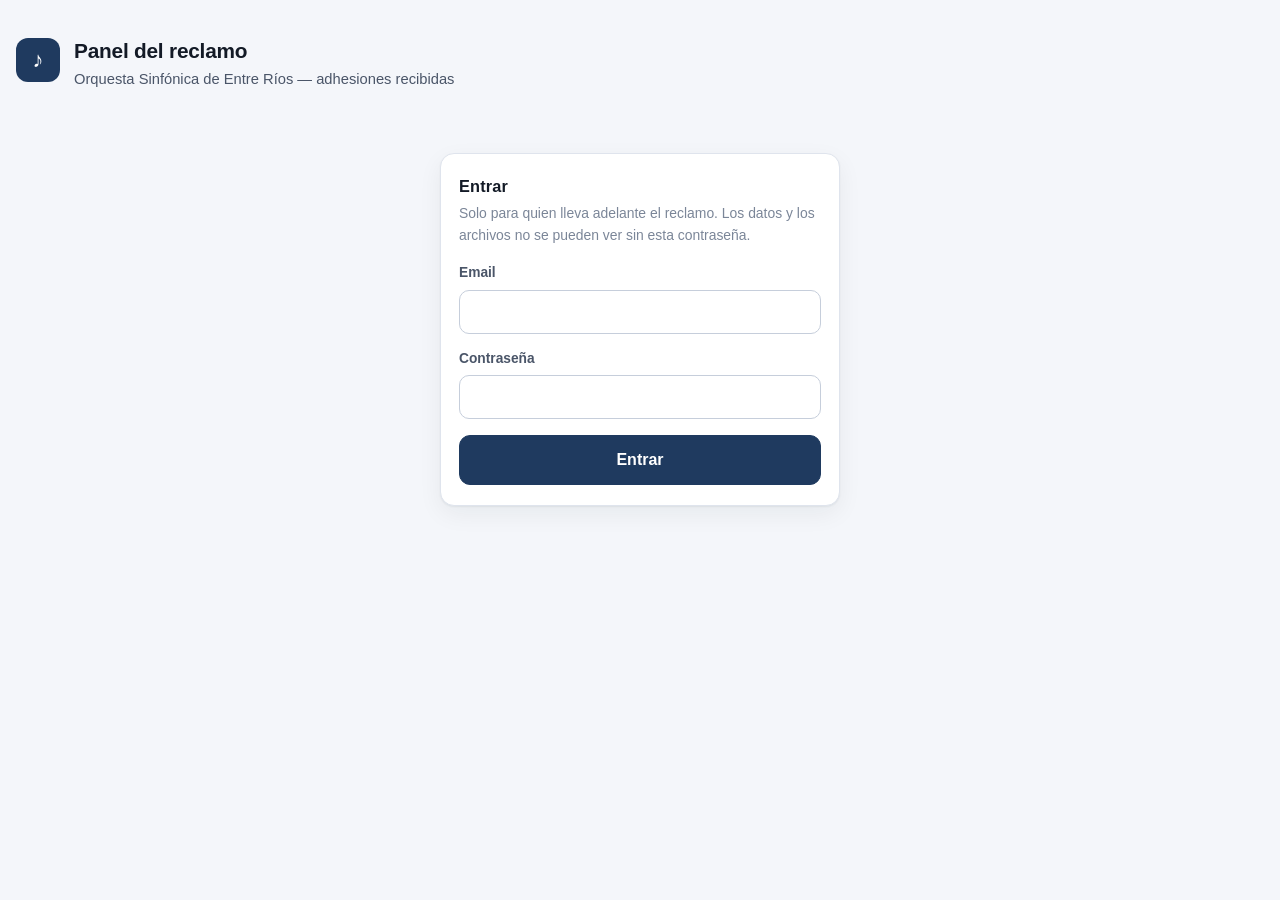
==== panel.html @ 2e507636 "Formulario de adhesion al reclamo judicial conjunto de la Orquesta Pagina para que los empleados de " ====
<!doctype html>
<html lang="es-AR">
  <head>
    <meta charset="utf-8" />
    <meta name="viewport" content="width=device-width, initial-scale=1" />
    <title>Panel del reclamo — Orquesta Sinfónica de Entre Ríos</title>
    <meta name="robots" content="noindex, nofollow" />
    <meta name="theme-color" content="#1f3a5f" />
    <link rel="stylesheet" href="styles.css" />
    <style>
      /* --- barra superior --- */
      .barra {
        display: flex;
        flex-wrap: wrap;
        gap: 10px;
        align-items: center;
        justify-content: space-between;
        margin-bottom: 18px;
      }
      .quien {
        font-size: 0.85rem;
        color: var(--tinta-tenue);
      }

      /* --- numeritos --- */
      .numeros {
        display: grid;
        grid-template-columns: repeat(auto-fit, minmax(128px, 1fr));
        gap: 10px;
        margin-bottom: 18px;
      }
      .numero {
        background: var(--papel);
        border: 1px solid var(--linea);
        border-radius: 12px;
        padding: 13px 14px;
      }
      .numero b {
        display: block;
        font-size: 1.65rem;
        line-height: 1.1;
        letter-spacing: -0.02em;
      }
      .numero span {
        font-size: 0.78rem;
        color: var(--tinta-tenue);
      }

      /* --- herramientas --- */
      .herramientas {
        display: flex;
        flex-wrap: wrap;
        gap: 10px;
        align-items: center;
        margin-bottom: 14px;
      }
      .herramientas input[type='search'] {
        flex: 1 1 220px;
        min-width: 0;
      }

      /* --- tabla --- */
      .tabla-scroll {
        overflow-x: auto;
        background: var(--papel);
        border: 1px solid var(--linea);
        border-radius: var(--radio);
        box-shadow: var(--sombra);
        -webkit-overflow-scrolling: touch;
      }
      table {
        width: 100%;
        border-collapse: collapse;
        font-size: 0.88rem;
        white-space: nowrap;
      }
      th,
      td {
        padding: 11px 13px;
        text-align: left;
        border-bottom: 1px solid var(--linea);
        vertical-align: middle;
      }
      th {
        background: var(--fondo);
        font-size: 0.76rem;
        text-transform: uppercase;
        letter-spacing: 0.04em;
        color: var(--tinta-tenue);
        position: sticky;
        top: 0;
        z-index: 1;
      }
      tbody tr:last-child td {
        border-bottom: none;
      }
      /* La columna de acciones queda pegada a la derecha, asi los botones
         siguen a la vista aunque la tabla haya que scrollearla. */
      thead th:last-child,
      tbody tr:not(.detalle-fila) td:last-child {
        position: sticky;
        right: 0;
        border-left: 1px solid var(--linea);
      }
      tbody tr:not(.detalle-fila) td:last-child {
        background: var(--papel);
      }
      thead th:last-child {
        background: var(--fondo);
        z-index: 2;
      }
      tbody tr.detalle-fila td {
        white-space: normal;
        background: var(--fondo);
      }
      .marca-si,
      .marca-no {
        display: inline-block;
        padding: 2px 9px;
        border-radius: 99px;
        font-size: 0.76rem;
        font-weight: 700;
      }
      .marca-si {
        background: var(--bien-tenue);
        color: var(--bien);
      }
      .marca-no {
        background: var(--linea);
        color: var(--tinta-tenue);
      }
      .celda-nombre {
        font-weight: 650;
      }
      .acciones {
        display: flex;
        gap: 6px;
      }

      /* --- detalle de archivos --- */
      .archivos-detalle {
        display: grid;
        gap: 14px;
      }
      .grupo-archivos h4 {
        margin: 0 0 7px;
        font-size: 0.8rem;
        text-transform: uppercase;
        letter-spacing: 0.04em;
        color: var(--tinta-tenue);
      }
      .grupo-archivos ul {
        list-style: none;
        margin: 0;
        padding: 0;
        display: grid;
        gap: 6px;
      }
      .grupo-archivos li {
        display: flex;
        flex-wrap: wrap;
        align-items: center;
        gap: 10px;
        background: var(--papel);
        border: 1px solid var(--linea);
        border-radius: 9px;
        padding: 8px 11px;
      }
      .grupo-archivos .nombre-arch {
        flex: 1 1 200px;
        min-width: 0;
        overflow: hidden;
        text-overflow: ellipsis;
        font-size: 0.86rem;
      }
      .vacio {
        padding: 44px 20px;
        text-align: center;
        color: var(--tinta-tenue);
      }
      .cargando {
        padding: 44px 20px;
        text-align: center;
        color: var(--tinta-tenue);
      }
      .login-caja {
        max-width: 400px;
        margin: 40px auto 0;
      }
    </style>
  </head>
  <body>
    <div class="envoltorio ancho" id="raiz">
      <header class="tapa">
        <div class="sello" aria-hidden="true">♪</div>
        <div>
          <h1>Panel del reclamo</h1>
          <p>Orquesta Sinfónica de Entre Ríos — adhesiones recibidas</p>
        </div>
      </header>

      <div id="cajaError" class="aviso malo oculto" role="alert"></div>
      <div id="cajaOk" class="aviso bueno oculto" role="status"></div>

      <!-- ENTRAR -->
      <section class="tarjeta login-caja" id="pantallaLogin">
        <h2>Entrar</h2>
        <p class="ayuda">
          Solo para quien lleva adelante el reclamo. Los datos y los archivos no se pueden ver sin
          esta contraseña.
        </p>
        <form id="formLogin">
          <div class="campos">
            <div class="campo">
              <label for="email">Email</label>
              <input id="email" type="email" autocomplete="username" required />
            </div>
            <div class="campo">
              <label for="password">Contraseña</label>
              <input id="password" type="password" autocomplete="current-password" required />
            </div>
          </div>
          <button type="submit" class="boton ancho" id="botonEntrar" style="margin-top: 16px">
            Entrar
          </button>
        </form>
      </section>

      <!-- PANEL -->
      <div id="pantallaPanel" class="oculto">
        <div class="barra">
          <span class="quien" id="quien"></span>
          <button type="button" class="boton suave chico" id="botonSalir">Cerrar sesión</button>
        </div>

        <div class="numeros" id="numeros"></div>

        <div class="herramientas">
          <input type="search" id="buscador" placeholder="Buscar por nombre, DNI, CUIL, email…" />
          <button type="button" class="boton chico" id="botonExcel">Exportar a Excel</button>
          <button type="button" class="boton suave chico" id="botonZipTodo">
            Descargar todos los archivos
          </button>
          <button type="button" class="boton suave chico" id="botonRefrescar">Actualizar</button>
        </div>

        <div class="tabla-scroll">
          <div class="cargando" id="cargando">Cargando…</div>
          <table id="tabla" class="oculto">
            <thead>
              <tr>
                <th>Fecha</th>
                <th>Nombre y apellido</th>
                <th>DNI</th>
                <th>CUIT / CUIL</th>
                <th>Domicilio real</th>
                <th>Teléfono</th>
                <th>Email</th>
                <th>ATE</th>
                <th>UPCN</th>
                <th>Archivos</th>
                <th></th>
              </tr>
            </thead>
            <tbody id="cuerpo"></tbody>
          </table>
          <div class="vacio oculto" id="vacio">Todavía no hay adhesiones cargadas.</div>
        </div>

        <p class="pie" style="margin-top: 18px">
          El Excel y el ZIP salen con lo que estés viendo en la tabla (respeta el buscador).
        </p>
      </div>
    </div>

    <script src="config.js"></script>
    <script src="sb.js"></script>
    <script src="export.js"></script>
    <script>
      (function () {
        const SB = window.SB;
        const EX = window.EXPORTAR;

        const pantallaLogin = document.getElementById('pantallaLogin');
        const pantallaPanel = document.getElementById('pantallaPanel');
        const cajaError = document.getElementById('cajaError');
        const cajaOk = document.getElementById('cajaOk');
        const cuerpo = document.getElementById('cuerpo');
        const tabla = document.getElementById('tabla');
        const cargando = document.getElementById('cargando');
        const vacio = document.getElementById('vacio');
        const buscador = document.getElementById('buscador');

        let reclamos = [];
        let abiertos = new Set();

        // --- avisos ------------------------------------------------------------
        function error(msg) {
          cajaError.textContent = msg;
          cajaError.classList.remove('oculto');
          cajaOk.classList.add('oculto');
        }
        function ok(msg) {
          cajaOk.textContent = msg;
          cajaOk.classList.remove('oculto');
          cajaError.classList.add('oculto');
          setTimeout(() => cajaOk.classList.add('oculto'), 5000);
        }
        function limpiarAvisos() {
          cajaError.classList.add('oculto');
          cajaOk.classList.add('oculto');
        }

        // --- formato -----------------------------------------------------------
        function fechaLegible(iso) {
          const d = new Date(iso);
          const p = (n) => String(n).padStart(2, '0');
          return `${p(d.getDate())}/${p(d.getMonth() + 1)}/${d.getFullYear()} ${p(d.getHours())}:${p(
            d.getMinutes()
          )}`;
        }

        function pesoLegible(bytes) {
          if (!bytes) return '';
          if (bytes < 1024) return bytes + ' B';
          if (bytes < 1024 * 1024) return (bytes / 1024).toFixed(0) + ' KB';
          return (bytes / 1024 / 1024).toFixed(1) + ' MB';
        }

        // Nombre de carpeta/archivo apto para cualquier sistema operativo.
        function nombreSeguro(texto) {
          return String(texto || '')
            .replace(/[\\/:*?"<>|]/g, '-')
            .replace(/\s+/g, ' ')
            .trim()
            .slice(0, 70) || 'sin-nombre';
        }

        function archivosDe(r, tipo) {
          return (r.oser_reclamo_archivos || []).filter((a) => a.tipo === tipo);
        }

        // --- entrar / salir ----------------------------------------------------
        document.getElementById('formLogin').addEventListener('submit', async (e) => {
          e.preventDefault();
          limpiarAvisos();
          const boton = document.getElementById('botonEntrar');
          boton.disabled = true;
          boton.textContent = 'Entrando…';
          try {
            await SB.iniciarSesion(
              document.getElementById('email').value,
              document.getElementById('password').value
            );
            document.getElementById('password').value = '';
            await arrancar();
          } catch (err) {
            error(
              err.status === 400
                ? 'Email o contraseña incorrectos.'
                : 'No se pudo entrar: ' + (err.message || 'error de conexión')
            );
          } finally {
            boton.disabled = false;
            boton.textContent = 'Entrar';
          }
        });

        document.getElementById('botonSalir').addEventListener('click', () => {
          SB.cerrarSesion();
          reclamos = [];
          pantallaPanel.classList.add('oculto');
          pantallaLogin.classList.remove('oculto');
          limpiarAvisos();
        });

        // --- traer los datos ---------------------------------------------------
        async function arrancar() {
          limpiarAvisos();
          if (!SB.sesion.access) {
            pantallaLogin.classList.remove('oculto');
            pantallaPanel.classList.add('oculto');
            return;
          }

          let habilitado;
          try {
            habilitado = await SB.soyAdmin();
          } catch (err) {
            SB.cerrarSesion();
            pantallaLogin.classList.remove('oculto');
            pantallaPanel.classList.add('oculto');
            if (err.status !== 401) error('No se pudo verificar tu usuario: ' + err.message);
            return;
          }

          if (!habilitado) {
            const mail = SB.sesion.email;
            SB.cerrarSesion();
            pantallaLogin.classList.remove('oculto');
            pantallaPanel.classList.add('oculto');
            error(
              'El usuario ' +
                mail +
                ' no está habilitado para ver este panel. Pedí que te agreguen a la lista de acceso.'
            );
            return;
          }

          pantallaLogin.classList.add('oculto');
          pantallaPanel.classList.remove('oculto');
          document.getElementById('quien').textContent = 'Conectado como ' + SB.sesion.email;
          await cargar();
        }

        async function cargar() {
          cargando.classList.remove('oculto');
          tabla.classList.add('oculto');
          vacio.classList.add('oculto');
          try {
            reclamos = await SB.traerReclamos();
            dibujar();
          } catch (err) {
            cargando.textContent = 'No se pudieron cargar los datos.';
            error('Error al leer los datos: ' + (err.message || 'error de conexión'));
          }
        }

        document.getElementById('botonRefrescar').addEventListener('click', cargar);

        // --- filtro ------------------------------------------------------------
        function filtrados() {
          const q = buscador.value.trim().toLowerCase();
          if (!q) return reclamos;
          return reclamos.filter((r) =>
            [r.nombre, r.dni, r.cuit, r.email, r.domicilio, r.telefono]
              .join(' ')
              .toLowerCase()
              .includes(q)
          );
        }

        buscador.addEventListener('input', dibujar);

        // --- dibujar -----------------------------------------------------------
        function dibujar() {
          cargando.classList.add('oculto');
          const lista = filtrados();

          // numeritos (siempre sobre el total, no sobre el filtro)
          const numeros = [
            ['Adhesiones', reclamos.length],
            ['Firmaron ATE', reclamos.filter((r) => r.firmo_ate).length],
            ['Firmaron UPCN', reclamos.filter((r) => r.firmo_upcn).length],
            ['Sin ningún gremio', reclamos.filter((r) => !r.firmo_ate && !r.firmo_upcn).length],
            ['Con recibo', reclamos.filter((r) => archivosDe(r, 'recibo').length > 0).length],
            [
              'Archivos',
              reclamos.reduce((n, r) => n + (r.oser_reclamo_archivos || []).length, 0),
            ],
          ];
          document.getElementById('numeros').innerHTML = numeros
            .map(([t, n]) => `<div class="numero"><b>${n}</b><span>${t}</span></div>`)
            .join('');

          if (!lista.length) {
            tabla.classList.add('oculto');
            vacio.classList.remove('oculto');
            vacio.textContent = reclamos.length
              ? 'Ninguna adhesión coincide con la búsqueda.'
              : 'Todavía no hay adhesiones cargadas.';
            return;
          }

          vacio.classList.add('oculto');
          tabla.classList.remove('oculto');
          cuerpo.innerHTML = '';

          lista.forEach((r) => {
            const recibos = archivosDe(r, 'recibo');
            const antecedentes = archivosDe(r, 'antecedente');
            const totalArch = recibos.length + antecedentes.length;

            const tr = document.createElement('tr');
            tr.innerHTML =
              `<td>${fechaLegible(r.creado_en)}</td>` +
              `<td class="celda-nombre"></td>` +
              `<td></td><td></td><td></td><td></td><td></td>` +
              `<td>${r.firmo_ate ? '<span class="marca-si">SÍ</span>' : '<span class="marca-no">NO</span>'}</td>` +
              `<td>${r.firmo_upcn ? '<span class="marca-si">SÍ</span>' : '<span class="marca-no">NO</span>'}</td>` +
              `<td></td><td></td>`;

            const celdas = tr.children;
            celdas[1].textContent = r.nombre;
            celdas[2].textContent = r.dni;
            celdas[3].textContent = r.cuit;
            celdas[4].textContent = r.domicilio;
            celdas[5].textContent = r.telefono;
            celdas[6].textContent = r.email;

            // columna de archivos
            if (totalArch) {
              const btn = document.createElement('button');
              btn.type = 'button';
              btn.className = 'boton suave chico';
              btn.textContent = (abiertos.has(r.id) ? 'Ocultar ' : 'Ver ') + totalArch;
              btn.addEventListener('click', () => {
                if (abiertos.has(r.id)) abiertos.delete(r.id);
                else abiertos.add(r.id);
                dibujar();
              });
              celdas[9].appendChild(btn);
            } else {
              celdas[9].innerHTML = '<span class="marca-no">sin archivos</span>';
            }

            // acciones
            const acciones = document.createElement('div');
            acciones.className = 'acciones';
            if (totalArch) {
              const zip = document.createElement('button');
              zip.type = 'button';
              zip.className = 'boton suave chico';
              zip.textContent = 'ZIP';
              zip.title = 'Descargar los archivos de esta persona';
              zip.addEventListener('click', () => zipDeUno(r, zip));
              acciones.appendChild(zip);
            }
            const borrar = document.createElement('button');
            borrar.type = 'button';
            borrar.className = 'boton peligro chico';
            borrar.textContent = 'Borrar';
            borrar.addEventListener('click', () => borrarUno(r, borrar));
            acciones.appendChild(borrar);
            celdas[10].appendChild(acciones);

            cuerpo.appendChild(tr);

            // fila de detalle con los archivos
            if (abiertos.has(r.id)) {
              const trd = document.createElement('tr');
              trd.className = 'detalle-fila';
              const td = document.createElement('td');
              td.colSpan = 11;
              const cont = document.createElement('div');
              cont.className = 'archivos-detalle';
              [
                ['Recibos de sueldo', recibos],
                ['Antecedentes / capturas', antecedentes],
              ].forEach(([titulo, archivos]) => {
                if (!archivos.length) return;
                const grupo = document.createElement('div');
                grupo.className = 'grupo-archivos';
                const h = document.createElement('h4');
                h.textContent = titulo + ' (' + archivos.length + ')';
                grupo.appendChild(h);
                const ul = document.createElement('ul');
                archivos.forEach((a) => {
                  const li = document.createElement('li');
                  const nom = document.createElement('span');
                  nom.className = 'nombre-arch';
                  nom.textContent = a.nombre_original;
                  const peso = document.createElement('span');
                  peso.className = 'peso';
                  peso.style.color = 'var(--tinta-tenue)';
                  peso.style.fontSize = '0.78rem';
                  peso.textContent = pesoLegible(a.tamano);
                  const bajar = document.createElement('button');
                  bajar.type = 'button';
                  bajar.className = 'boton suave chico';
                  bajar.textContent = 'Descargar';
                  bajar.addEventListener('click', async () => {
                    bajar.disabled = true;
                    try {
                      const url = await SB.linkDescarga(a.path, a.nombre_original);
                      window.open(url, '_blank');
                    } catch (err) {
                      error('No se pudo descargar: ' + err.message);
                    } finally {
                      bajar.disabled = false;
                    }
                  });
                  li.appendChild(nom);
                  li.appendChild(peso);
                  li.appendChild(bajar);
                  ul.appendChild(li);
                });
                grupo.appendChild(ul);
                cont.appendChild(grupo);
              });
              td.appendChild(cont);
              trd.appendChild(td);
              cuerpo.appendChild(trd);
            }
          });
        }

        // --- borrar ------------------------------------------------------------
        async function borrarUno(r, boton) {
          const seguro = confirm(
            'Borrar la adhesión de ' +
              r.nombre +
              ' (DNI ' +
              r.dni +
              ')?\n\nSe borran también sus archivos adjuntos. Esto no se puede deshacer.'
          );
          if (!seguro) return;
          boton.disabled = true;
          try {
            await SB.borrarReclamo(
              r.id,
              (r.oser_reclamo_archivos || []).map((a) => a.path)
            );
            reclamos = reclamos.filter((x) => x.id !== r.id);
            abiertos.delete(r.id);
            dibujar();
            ok('Adhesión borrada.');
          } catch (err) {
            boton.disabled = false;
            error('No se pudo borrar: ' + err.message);
          }
        }

        // --- Excel -------------------------------------------------------------
        document.getElementById('botonExcel').addEventListener('click', async () => {
          const lista = filtrados();
          if (!lista.length) return error('No hay nada para exportar.');
          const boton = document.getElementById('botonExcel');
          boton.disabled = true;
          try {
            const columnas = [
              { titulo: 'Fecha y hora', ancho: 17 },
              { titulo: 'Nombre y apellido', ancho: 30 },
              { titulo: 'DNI', ancho: 13 },
              { titulo: 'CUIT / CUIL', ancho: 16 },
              { titulo: 'Domicilio real', ancho: 40 },
              { titulo: 'Teléfono', ancho: 16 },
              { titulo: 'Email', ancho: 28 },
              { titulo: 'Firmó ATE', ancho: 11 },
              { titulo: 'Firmó UPCN', ancho: 12 },
              { titulo: 'Recibos', ancho: 9 },
              { titulo: 'Antecedentes', ancho: 13 },
              { titulo: 'Archivos adjuntos', ancho: 50 },
            ];
            const filas = lista.map((r) => {
              const recibos = archivosDe(r, 'recibo');
              const antecedentes = archivosDe(r, 'antecedente');
              return [
                fechaLegible(r.creado_en),
                r.nombre,
                r.dni,
                r.cuit,
                r.domicilio,
                r.telefono,
                r.email,
                r.firmo_ate ? 'SÍ' : 'NO',
                r.firmo_upcn ? 'SÍ' : 'NO',
                recibos.length,
                antecedentes.length,
                (r.oser_reclamo_archivos || []).map((a) => a.nombre_original).join(' | '),
              ];
            });
            const blob = await EX.armarXlsx(columnas, filas, 'Reclamo OSER');
            EX.bajar(blob, 'reclamo-oser-' + new Date().toISOString().slice(0, 10) + '.xlsx');
          } catch (err) {
            error('No se pudo armar el Excel: ' + err.message);
          } finally {
            boton.disabled = false;
          }
        });

        // --- ZIP ---------------------------------------------------------------
        async function juntarArchivos(lista, avisar) {
          const entradas = [];
          const fallados = [];
          let hechos = 0;
          const total = lista.reduce((n, r) => n + (r.oser_reclamo_archivos || []).length, 0);

          for (const r of lista) {
            const carpeta = nombreSeguro(r.nombre) + ' - ' + nombreSeguro(r.dni);
            for (const a of r.oser_reclamo_archivos || []) {
              if (avisar) avisar(++hechos, total);
              try {
                const blob = await SB.bajarArchivo(a.path);
                const sub = a.tipo === 'recibo' ? 'recibo' : 'antecedente';
                entradas.push({
                  nombre: carpeta + '/' + sub + '-' + nombreSeguro(a.nombre_original),
                  datos: blob,
                });
              } catch (err) {
                fallados.push(a.nombre_original);
              }
            }
          }
          return { entradas, fallados };
        }

        async function zipDeUno(r, boton) {
          const textoOriginal = boton.textContent;
          boton.disabled = true;
          boton.textContent = '…';
          try {
            const { entradas, fallados } = await juntarArchivos([r]);
            if (!entradas.length) throw new Error('no se pudo bajar ningún archivo');
            const blob = await EX.armarZip(entradas);
            EX.bajar(blob, nombreSeguro(r.nombre) + ' - ' + nombreSeguro(r.dni) + '.zip');
            if (fallados.length) error('Quedaron afuera del ZIP: ' + fallados.join(', '));
          } catch (err) {
            error('No se pudo armar el ZIP: ' + err.message);
          } finally {
            boton.disabled = false;
            boton.textContent = textoOriginal;
          }
        }

        document.getElementById('botonZipTodo').addEventListener('click', async () => {
          const lista = filtrados().filter((r) => (r.oser_reclamo_archivos || []).length);
          const boton = document.getElementById('botonZipTodo');
          if (!lista.length) return error('No hay archivos para descargar.');

          const total = lista.reduce((n, r) => n + r.oser_reclamo_archivos.length, 0);
          if (
            !confirm(
              'Se van a bajar ' +
                total +
                ' archivo(s) de ' +
                lista.length +
                ' persona(s) y armar un ZIP.\n\nPuede tardar un rato. ¿Seguimos?'
            )
          )
            return;

          boton.disabled = true;
          try {
            const { entradas, fallados } = await juntarArchivos(lista, (hechos, tot) => {
              boton.textContent = 'Bajando ' + hechos + ' de ' + tot + '…';
            });
            if (!entradas.length) throw new Error('no se pudo bajar ningún archivo');
            boton.textContent = 'Armando el ZIP…';
            const blob = await EX.armarZip(entradas);
            EX.bajar(blob, 'reclamo-oser-archivos-' + new Date().toISOString().slice(0, 10) + '.zip');
            if (fallados.length) error('Quedaron afuera del ZIP: ' + fallados.join(', '));
            else ok('ZIP listo con ' + entradas.length + ' archivo(s).');
          } catch (err) {
            error('No se pudo armar el ZIP: ' + err.message);
          } finally {
            boton.disabled = false;
            boton.textContent = 'Descargar todos los archivos';
          }
        });

        // Arranque: si hay sesion guardada, entra directo.
        arrancar();
      })();
    </script>
  </body>
</html>
---- styles.css ----
/* Estilos compartidos por el formulario y el panel. Mobile primero. */

:root {
  --tinta: #131a26;
  --tinta-suave: #4a5568;
  --tinta-tenue: #7b8698;
  --fondo: #f4f6fa;
  --papel: #ffffff;
  --linea: #dfe4ed;
  --linea-fuerte: #c6cedb;
  --marca: #1f3a5f;
  --marca-clara: #2c5486;
  --marca-tenue: #eaf0f8;
  --bronce: #b4863a;
  --bien: #1c7551;
  --bien-tenue: #e6f4ee;
  --mal: #b3261e;
  --mal-tenue: #fdeceb;
  --sombra: 0 1px 2px rgba(19, 26, 38, 0.06), 0 8px 24px rgba(19, 26, 38, 0.06);
  --radio: 14px;
}

@media (prefers-color-scheme: dark) {
  :root {
    --tinta: #eef1f6;
    --tinta-suave: #b3bccd;
    --tinta-tenue: #8b96a9;
    --fondo: #10141c;
    --papel: #181e29;
    --linea: #2a3242;
    --linea-fuerte: #3b4557;
    --marca: #7aa7dd;
    --marca-clara: #9dc0e9;
    --marca-tenue: #1c2534;
    --bronce: #d9ac62;
    --bien: #5cc79a;
    --bien-tenue: #16281f;
    --mal: #f28b84;
    --mal-tenue: #2c1a19;
    --sombra: 0 1px 2px rgba(0, 0, 0, 0.4), 0 8px 24px rgba(0, 0, 0, 0.3);
  }
}

* {
  box-sizing: border-box;
}

html {
  -webkit-text-size-adjust: 100%;
}

body {
  margin: 0;
  background: var(--fondo);
  color: var(--tinta);
  font-family: -apple-system, BlinkMacSystemFont, 'Segoe UI', Roboto, 'Helvetica Neue', Arial, sans-serif;
  font-size: 16px;
  line-height: 1.55;
  -webkit-font-smoothing: antialiased;
}

.envoltorio {
  max-width: 780px;
  margin: 0 auto;
  padding: 20px 16px 64px;
}

.envoltorio.ancho {
  max-width: 1400px;
}

/* --- encabezado --- */
.tapa {
  display: flex;
  gap: 14px;
  align-items: flex-start;
  padding: 18px 0 22px;
}

.tapa .sello {
  flex: 0 0 auto;
  width: 44px;
  height: 44px;
  border-radius: 12px;
  background: var(--marca);
  color: #fff;
  display: grid;
  place-items: center;
  font-size: 22px;
  line-height: 1;
}

@media (prefers-color-scheme: dark) {
  .tapa .sello {
    color: #10141c;
  }
}

.tapa h1 {
  margin: 0;
  font-size: 1.3rem;
  line-height: 1.25;
  letter-spacing: -0.01em;
}

.tapa p {
  margin: 4px 0 0;
  color: var(--tinta-suave);
  font-size: 0.92rem;
}

/* --- tarjetas --- */
.tarjeta {
  background: var(--papel);
  border: 1px solid var(--linea);
  border-radius: var(--radio);
  box-shadow: var(--sombra);
  padding: 20px 18px;
  margin-bottom: 18px;
}

.tarjeta > h2 {
  margin: 0 0 4px;
  font-size: 1.02rem;
  letter-spacing: 0.01em;
}

.tarjeta > h2 + .ayuda {
  margin: 0 0 16px;
}

.ayuda {
  color: var(--tinta-tenue);
  font-size: 0.87rem;
  margin: 0 0 14px;
}

/* --- campos --- */
.campos {
  display: grid;
  gap: 14px;
}

@media (min-width: 620px) {
  .campos.dos {
    grid-template-columns: 1fr 1fr;
  }
  .campos .ancho-total {
    grid-column: 1 / -1;
  }
}

.campo label,
.pregunta > span {
  display: block;
  font-size: 0.86rem;
  font-weight: 600;
  color: var(--tinta-suave);
  margin-bottom: 6px;
}

.campo .req {
  color: var(--bronce);
  font-weight: 700;
}

input[type='text'],
input[type='tel'],
input[type='email'],
input[type='password'],
input[type='search'] {
  width: 100%;
  padding: 12px 13px;
  font-size: 16px; /* 16px evita el zoom automatico en iPhone */
  font-family: inherit;
  color: var(--tinta);
  background: var(--papel);
  border: 1px solid var(--linea-fuerte);
  border-radius: 10px;
  transition: border-color 0.15s, box-shadow 0.15s;
}

input:focus {
  outline: none;
  border-color: var(--marca);
  box-shadow: 0 0 0 3px var(--marca-tenue);
}

input[aria-invalid='true'] {
  border-color: var(--mal);
}

.error-campo {
  display: none;
  color: var(--mal);
  font-size: 0.82rem;
  margin-top: 5px;
}

.campo.con-error .error-campo {
  display: block;
}

/* --- si / no --- */
.pregunta {
  padding: 14px 0 0;
  border-top: 1px solid var(--linea);
}

.pregunta:first-of-type {
  border-top: none;
  padding-top: 0;
}

.opciones {
  display: flex;
  gap: 10px;
}

.opciones label {
  flex: 1 1 0;
  position: relative;
  display: block;
  margin: 0;
}

.opciones input {
  position: absolute;
  opacity: 0;
  width: 1px;
  height: 1px;
}

.opciones span {
  display: block;
  text-align: center;
  padding: 11px 8px;
  font-size: 0.95rem;
  font-weight: 600;
  color: var(--tinta-suave);
  background: var(--papel);
  border: 1px solid var(--linea-fuerte);
  border-radius: 10px;
  cursor: pointer;
  transition: all 0.15s;
}

.opciones input:focus-visible + span {
  box-shadow: 0 0 0 3px var(--marca-tenue);
}

.opciones input:checked + span {
  background: var(--marca);
  border-color: var(--marca);
  color: #fff;
}

@media (prefers-color-scheme: dark) {
  .opciones input:checked + span {
    color: #10141c;
  }
}

/* --- zona de archivos --- */
.zona {
  border: 2px dashed var(--linea-fuerte);
  border-radius: 12px;
  background: var(--papel);
  padding: 24px 16px;
  text-align: center;
  cursor: pointer;
  transition: border-color 0.15s, background 0.15s;
}

.zona:hover,
.zona:focus-visible {
  border-color: var(--marca);
  background: var(--marca-tenue);
  outline: none;
}

.zona.encima {
  border-color: var(--marca);
  background: var(--marca-tenue);
  border-style: solid;
}

.zona .icono {
  font-size: 26px;
  line-height: 1;
  display: block;
  margin-bottom: 8px;
}

.zona .titulo {
  display: block;
  font-weight: 650;
  font-size: 1rem;
  color: var(--tinta);
}

.zona .sub {
  display: block;
  font-size: 0.84rem;
  color: var(--tinta-tenue);
  margin-top: 4px;
}

.lista-archivos {
  list-style: none;
  margin: 12px 0 0;
  padding: 0;
  display: grid;
  gap: 8px;
}

.lista-archivos li {
  display: flex;
  align-items: center;
  gap: 11px;
  padding: 8px 10px;
  background: var(--fondo);
  border: 1px solid var(--linea);
  border-radius: 10px;
}

.lista-archivos .miniatura {
  flex: 0 0 auto;
  width: 40px;
  height: 40px;
  border-radius: 7px;
  object-fit: cover;
  background: var(--marca-tenue);
  display: grid;
  place-items: center;
  font-size: 17px;
  overflow: hidden;
}

.lista-archivos .datos {
  min-width: 0;
  flex: 1 1 auto;
}

.lista-archivos .nombre {
  font-size: 0.88rem;
  font-weight: 600;
  overflow: hidden;
  text-overflow: ellipsis;
  white-space: nowrap;
}

.lista-archivos .peso {
  font-size: 0.78rem;
  color: var(--tinta-tenue);
}

.quitar {
  flex: 0 0 auto;
  border: none;
  background: transparent;
  color: var(--tinta-tenue);
  font-size: 20px;
  line-height: 1;
  width: 32px;
  height: 32px;
  border-radius: 8px;
  cursor: pointer;
}

.quitar:hover {
  background: var(--mal-tenue);
  color: var(--mal);
}

/* --- botones --- */
.boton {
  display: inline-flex;
  align-items: center;
  justify-content: center;
  gap: 8px;
  padding: 13px 20px;
  font-size: 1rem;
  font-family: inherit;
  font-weight: 650;
  color: #fff;
  background: var(--marca);
  border: 1px solid var(--marca);
  border-radius: 11px;
  cursor: pointer;
  transition: filter 0.15s;
}

@media (prefers-color-scheme: dark) {
  .boton {
    color: #10141c;
  }
}

.boton:hover:not(:disabled) {
  filter: brightness(1.12);
}

.boton:disabled {
  opacity: 0.6;
  cursor: default;
}

.boton.ancho {
  width: 100%;
  padding: 15px 20px;
}

.boton.suave {
  background: var(--papel);
  color: var(--marca);
  border-color: var(--linea-fuerte);
}

.boton.chico {
  padding: 8px 13px;
  font-size: 0.86rem;
  border-radius: 9px;
}

.boton.peligro {
  background: transparent;
  color: var(--mal);
  border-color: var(--mal);
}

/* --- avisos --- */
.aviso {
  padding: 12px 14px;
  border-radius: 11px;
  font-size: 0.9rem;
  margin-bottom: 16px;
}

.aviso.malo {
  background: var(--mal-tenue);
  color: var(--mal);
  border: 1px solid currentColor;
}

.aviso.bueno {
  background: var(--bien-tenue);
  color: var(--bien);
  border: 1px solid currentColor;
}

.oculto {
  display: none !important;
}

.pie {
  text-align: center;
  color: var(--tinta-tenue);
  font-size: 0.82rem;
  padding-top: 8px;
}

.pie a {
  color: var(--tinta-tenue);
}

/* --- progreso --- */
.progreso {
  height: 6px;
  background: var(--linea);
  border-radius: 99px;
  overflow: hidden;
  margin-top: 12px;
}

.progreso i {
  display: block;
  height: 100%;
  width: 0;
  background: var(--marca);
  transition: width 0.25s;
}

/* --- listo --- */
.listo {
  text-align: center;
  padding: 34px 20px;
}

.listo .tilde {
  width: 62px;
  height: 62px;
  margin: 0 auto 16px;
  border-radius: 50%;
  background: var(--bien-tenue);
  color: var(--bien);
  display: grid;
  place-items: center;
  font-size: 31px;
}

.listo h2 {
  margin: 0 0 8px;
}

.listo p {
  color: var(--tinta-suave);
  margin: 0 auto;
  max-width: 44ch;
}
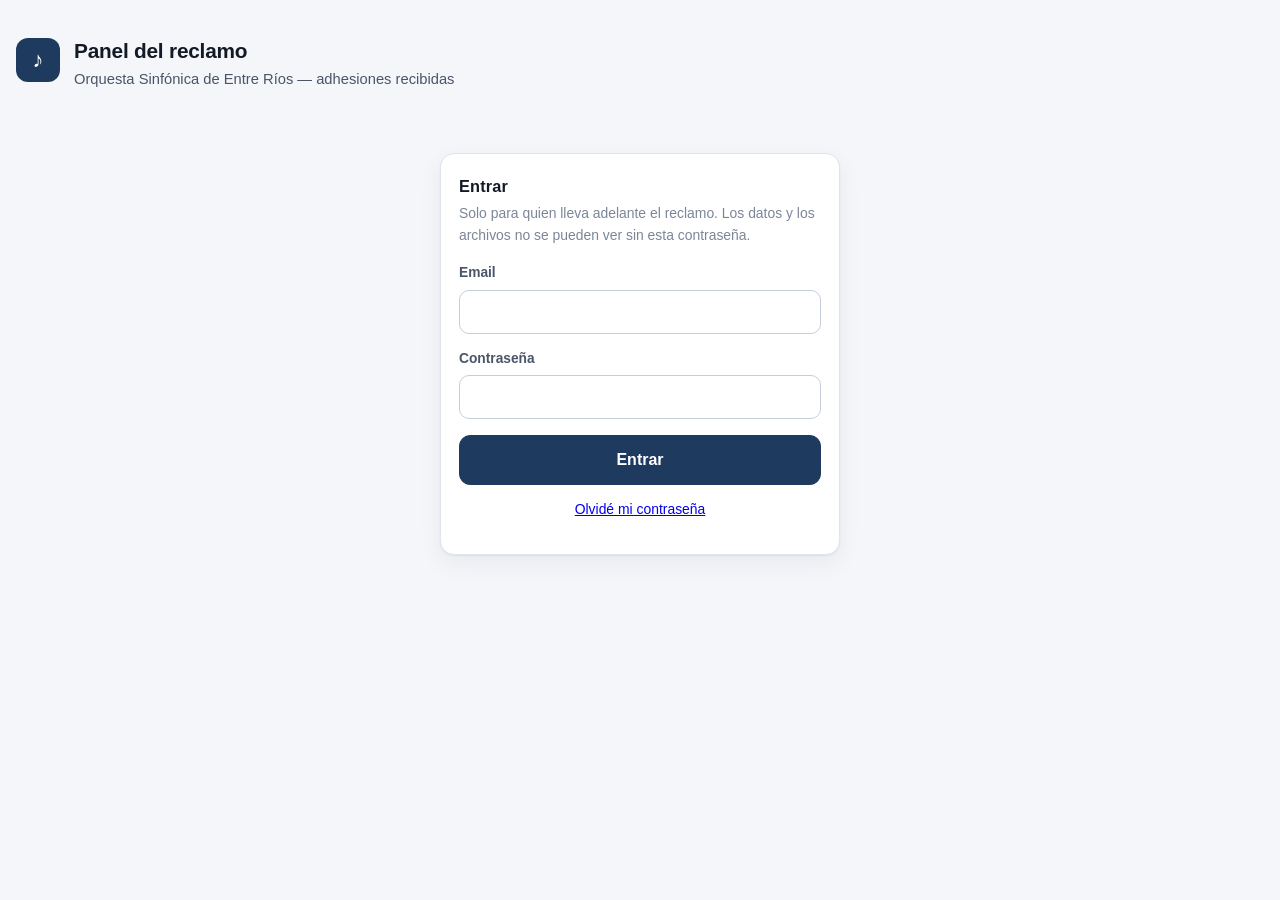
==== commit 3c2b0a30: "Panel: recuperar contrasena sin depender del Site URL de Supabase El link que llegaba por mail apunt" ====
--- a/panel.html
+++ b/panel.html
@@ -6,7 +6,12 @@
     <title>Panel del reclamo — Orquesta Sinfónica de Entre Ríos</title>
     <meta name="robots" content="noindex, nofollow" />
     <meta name="theme-color" content="#1f3a5f" />
-    <link rel="stylesheet" href="styles.css" />
+    <!-- Version de esta pagina: la compara recarga.js contra version.json. -->
+    <meta name="oser-version" content="4" />
+    <!-- Pedido (no garantizado) de que el navegador revalide el .html en vez de
+         sacarlo de su cache. El que realmente arregla el problema es recarga.js. -->
+    <meta http-equiv="cache-control" content="no-cache" />
+    <link rel="stylesheet" href="styles.css?v=4" />
     <style>
       /* --- barra superior --- */
       .barra {
@@ -114,12 +119,14 @@
         background: var(--fondo);
       }
       .marca-si,
-      .marca-no {
+      .marca-no,
+      .marca-quizas {
         display: inline-block;
         padding: 2px 9px;
         border-radius: 99px;
         font-size: 0.76rem;
         font-weight: 700;
+        white-space: nowrap;
       }
       .marca-si {
         background: var(--bien-tenue);
@@ -129,8 +136,19 @@
         background: var(--linea);
         color: var(--tinta-tenue);
       }
+      .marca-quizas {
+        background: var(--marca-tenue);
+        color: var(--bronce);
+      }
       .celda-nombre {
         font-weight: 650;
+      }
+      /* El domicilio es la columna mas larga: si no la dejamos cortar, la tabla
+         se va tan a lo ancho que la columna fija de acciones tapa la de archivos. */
+      .col-domicilio {
+        white-space: normal;
+        min-width: 190px;
+        max-width: 250px;
       }
       .acciones {
         display: flex;
@@ -224,6 +242,53 @@
             Entrar
           </button>
         </form>
+        <p class="ayuda" style="margin-top: 14px; text-align: center">
+          <a href="#" id="linkOlvide">Olvidé mi contraseña</a>
+        </p>
+      </section>
+
+      <!-- PEDIR EL MAIL DE RECUPERACION -->
+      <section class="tarjeta login-caja oculto" id="pantallaOlvide">
+        <h2>Recuperar la contraseña</h2>
+        <p class="ayuda">
+          Te mandamos un mail con un link para poner una contraseña nueva. El link sirve una sola
+          vez y vence en una hora: abrilo apenas te llegue, desde este mismo teléfono o computadora.
+        </p>
+        <form id="formOlvide">
+          <div class="campos">
+            <div class="campo">
+              <label for="emailOlvide">Email</label>
+              <input id="emailOlvide" type="email" autocomplete="username" required />
+            </div>
+          </div>
+          <button type="submit" class="boton ancho" id="botonEnviarMail" style="margin-top: 16px">
+            Enviarme el link
+          </button>
+        </form>
+        <p class="ayuda" style="margin-top: 14px; text-align: center">
+          <a href="#" id="linkVolverLogin">Volver</a>
+        </p>
+      </section>
+
+      <!-- PONER LA CONTRASENA NUEVA (se llega desde el link del mail) -->
+      <section class="tarjeta login-caja oculto" id="pantallaNueva">
+        <h2>Nueva contraseña</h2>
+        <p class="ayuda" id="quienCambia"></p>
+        <form id="formNueva">
+          <div class="campos">
+            <div class="campo">
+              <label for="pass1">Contraseña nueva</label>
+              <input id="pass1" type="password" autocomplete="new-password" minlength="8" required />
+            </div>
+            <div class="campo">
+              <label for="pass2">Repetila</label>
+              <input id="pass2" type="password" autocomplete="new-password" minlength="8" required />
+            </div>
+          </div>
+          <button type="submit" class="boton ancho" id="botonGuardarPass" style="margin-top: 16px">
+            Guardar y entrar
+          </button>
+        </form>
       </section>
 
       <!-- PANEL -->
@@ -253,7 +318,7 @@
                 <th>Nombre y apellido</th>
                 <th>DNI</th>
                 <th>CUIT / CUIL</th>
-                <th>Domicilio real</th>
+                <th class="col-domicilio">Domicilio real</th>
                 <th>Teléfono</th>
                 <th>Email</th>
                 <th>ATE</th>
@@ -269,19 +334,26 @@
 
         <p class="pie" style="margin-top: 18px">
           El Excel y el ZIP salen con lo que estés viendo en la tabla (respeta el buscador).
+          <br />
+          <!-- Sirve para darse cuenta de un vistazo si el navegador esta mostrando
+               una version vieja del panel. Tiene que coincidir con version.json. -->
+          <span class="pie-version">Panel versión 4</span>
         </p>
       </div>
     </div>
 
-    <script src="config.js"></script>
-    <script src="sb.js"></script>
-    <script src="export.js"></script>
+    <script src="recarga.js?v=4"></script>
+    <script src="config.js?v=4"></script>
+    <script src="sb.js?v=4"></script>
+    <script src="export.js?v=4"></script>
     <script>
       (function () {
         const SB = window.SB;
         const EX = window.EXPORTAR;
 
         const pantallaLogin = document.getElementById('pantallaLogin');
+        const pantallaOlvide = document.getElementById('pantallaOlvide');
+        const pantallaNueva = document.getElementById('pantallaNueva');
         const pantallaPanel = document.getElementById('pantallaPanel');
         const cajaError = document.getElementById('cajaError');
         const cajaOk = document.getElementById('cajaOk');
@@ -294,6 +366,29 @@
         let reclamos = [];
         let abiertos = new Set();
 
+        // --- pantallas ---------------------------------------------------------
+        // Solo una visible a la vez: 'login' | 'olvide' | 'nueva' | 'panel'.
+        const PANTALLAS = {
+          login: pantallaLogin,
+          olvide: pantallaOlvide,
+          nueva: pantallaNueva,
+          panel: pantallaPanel,
+        };
+        let pantallaActual = 'login';
+
+        function mostrar(cual) {
+          pantallaActual = cual;
+          Object.keys(PANTALLAS).forEach((k) => {
+            PANTALLAS[k].classList.toggle('oculto', k !== cual);
+          });
+        }
+
+        // recarga.js no debe recargar la pagina mientras alguien esta poniendo su
+        // contrasena nueva: el link del mail sirve una sola vez.
+        window.oserPuedeRecargar = function () {
+          return pantallaActual !== 'nueva';
+        };
+
         // --- avisos ------------------------------------------------------------
         function error(msg) {
           cajaError.textContent = msg;
@@ -338,6 +433,24 @@
 
         function archivosDe(r, tipo) {
           return (r.oser_reclamo_archivos || []).filter((a) => a.tipo === tipo);
+        }
+
+        // Las respuestas de los gremios son 'si' | 'no' | 'no_se'.
+        function textoGremio(v) {
+          if (v === 'si') return 'SÍ';
+          if (v === 'no') return 'NO';
+          if (v === 'no_se') return 'No sé todavía';
+          return '?';
+        }
+
+        function chipGremio(v) {
+          if (v === 'si') return '<span class="marca-si">SÍ</span>';
+          if (v === 'no') return '<span class="marca-no">NO</span>';
+          if (v === 'no_se') return '<span class="marca-quizas">NO SÉ</span>';
+          // No deberia pasar (la base solo acepta esos tres valores), pero si
+          // alguna vez pasa preferimos una celda con un signo raro y no una
+          // celda vacia, que se lee como un dato que no esta.
+          return '<span class="marca-no">?</span>';
         }
 
         // --- entrar / salir ----------------------------------------------------
@@ -369,17 +482,113 @@
         document.getElementById('botonSalir').addEventListener('click', () => {
           SB.cerrarSesion();
           reclamos = [];
-          pantallaPanel.classList.add('oculto');
-          pantallaLogin.classList.remove('oculto');
+          mostrar('login');
           limpiarAvisos();
         });
+
+        // --- recuperar la contrasena -------------------------------------------
+
+        // A donde tiene que volver el link del mail: esta misma pagina, sin ?v= ni #.
+        function urlDeVuelta() {
+          return location.origin + location.pathname;
+        }
+
+        document.getElementById('linkOlvide').addEventListener('click', (e) => {
+          e.preventDefault();
+          limpiarAvisos();
+          document.getElementById('emailOlvide').value = document.getElementById('email').value;
+          mostrar('olvide');
+        });
+
+        document.getElementById('linkVolverLogin').addEventListener('click', (e) => {
+          e.preventDefault();
+          limpiarAvisos();
+          mostrar('login');
+        });
+
+        document.getElementById('formOlvide').addEventListener('submit', async (e) => {
+          e.preventDefault();
+          limpiarAvisos();
+          const boton = document.getElementById('botonEnviarMail');
+          boton.disabled = true;
+          boton.textContent = 'Enviando…';
+          try {
+            await SB.pedirRecuperacion(document.getElementById('emailOlvide').value, urlDeVuelta());
+            mostrar('login');
+            // Supabase responde lo mismo exista o no el usuario, para no revelar
+            // que direcciones estan dadas de alta. El mensaje acompana eso.
+            ok('Si ese email tiene acceso al panel, ya te llegó el link. Revisá también el correo no deseado.');
+          } catch (err) {
+            error(
+              err.status === 429
+                ? 'Ya se pidió un mail hace poco. Esperá un minuto y probá de nuevo.'
+                : 'No se pudo enviar el mail: ' + (err.message || 'error de conexión')
+            );
+          } finally {
+            boton.disabled = false;
+            boton.textContent = 'Enviarme el link';
+          }
+        });
+
+        document.getElementById('formNueva').addEventListener('submit', async (e) => {
+          e.preventDefault();
+          limpiarAvisos();
+          const p1 = document.getElementById('pass1').value;
+          const p2 = document.getElementById('pass2').value;
+          if (p1 !== p2) return error('Las dos contraseñas no son iguales.');
+          if (p1.length < 8) return error('La contraseña tiene que tener al menos 8 caracteres.');
+
+          const boton = document.getElementById('botonGuardarPass');
+          boton.disabled = true;
+          boton.textContent = 'Guardando…';
+          try {
+            await SB.cambiarPassword(p1);
+            document.getElementById('pass1').value = '';
+            document.getElementById('pass2').value = '';
+            await arrancar();
+            ok('Contraseña cambiada. La próxima vez entrá con esta.');
+          } catch (err) {
+            error('No se pudo cambiar la contraseña: ' + (err.message || 'error de conexión'));
+          } finally {
+            boton.disabled = false;
+            boton.textContent = 'Guardar y entrar';
+          }
+        });
+
+        // Devuelve true si la URL venia de un link del mail (ya sea bueno o vencido)
+        // y por lo tanto no hay que seguir con el arranque normal.
+        async function atenderLinkDelMail() {
+          const dato = SB.leerHashDeRecuperacion();
+          if (!dato) return false;
+          SB.limpiarHash();
+
+          if (dato.error) {
+            mostrar('olvide');
+            error(
+              dato.error === 'otp_expired'
+                ? 'Ese link ya venció o ya se usó. Pedí uno nuevo acá abajo y abrilo apenas te llegue.'
+                : 'El link no sirvió: ' + (dato.descripcion || dato.error) + '. Pedí uno nuevo.'
+            );
+            return true;
+          }
+
+          try {
+            const user = await SB.tomarSesionDeRecuperacion(dato);
+            document.getElementById('quienCambia').textContent =
+              'Estás poniendo una contraseña nueva para ' + (user.email || 'tu usuario') + '.';
+            mostrar('nueva');
+          } catch (err) {
+            mostrar('olvide');
+            error('El link ya no sirve. Pedí uno nuevo acá abajo.');
+          }
+          return true;
+        }
 
         // --- traer los datos ---------------------------------------------------
         async function arrancar() {
           limpiarAvisos();
           if (!SB.sesion.access) {
-            pantallaLogin.classList.remove('oculto');
-            pantallaPanel.classList.add('oculto');
+            mostrar('login');
             return;
           }
 
@@ -388,8 +597,7 @@
             habilitado = await SB.soyAdmin();
           } catch (err) {
             SB.cerrarSesion();
-            pantallaLogin.classList.remove('oculto');
-            pantallaPanel.classList.add('oculto');
+            mostrar('login');
             if (err.status !== 401) error('No se pudo verificar tu usuario: ' + err.message);
             return;
           }
@@ -397,8 +605,7 @@
           if (!habilitado) {
             const mail = SB.sesion.email;
             SB.cerrarSesion();
-            pantallaLogin.classList.remove('oculto');
-            pantallaPanel.classList.add('oculto');
+            mostrar('login');
             error(
               'El usuario ' +
                 mail +
@@ -407,8 +614,7 @@
             return;
           }
 
-          pantallaLogin.classList.add('oculto');
-          pantallaPanel.classList.remove('oculto');
+          mostrar('panel');
           document.getElementById('quien').textContent = 'Conectado como ' + SB.sesion.email;
           await cargar();
         }
@@ -450,9 +656,16 @@
           // numeritos (siempre sobre el total, no sobre el filtro)
           const numeros = [
             ['Adhesiones', reclamos.length],
-            ['Firmaron ATE', reclamos.filter((r) => r.firmo_ate).length],
-            ['Firmaron UPCN', reclamos.filter((r) => r.firmo_upcn).length],
-            ['Sin ningún gremio', reclamos.filter((r) => !r.firmo_ate && !r.firmo_upcn).length],
+            ['Firmaron ATE', reclamos.filter((r) => r.firmo_ate === 'si').length],
+            ['Firmaron UPCN', reclamos.filter((r) => r.firmo_upcn === 'si').length],
+            [
+              'Sin ningún gremio',
+              reclamos.filter((r) => r.firmo_ate === 'no' && r.firmo_upcn === 'no').length,
+            ],
+            [
+              'No saben',
+              reclamos.filter((r) => r.firmo_ate === 'no_se' || r.firmo_upcn === 'no_se').length,
+            ],
             ['Con recibo', reclamos.filter((r) => archivosDe(r, 'recibo').length > 0).length],
             [
               'Archivos',
@@ -485,9 +698,9 @@
             tr.innerHTML =
               `<td>${fechaLegible(r.creado_en)}</td>` +
               `<td class="celda-nombre"></td>` +
-              `<td></td><td></td><td></td><td></td><td></td>` +
-              `<td>${r.firmo_ate ? '<span class="marca-si">SÍ</span>' : '<span class="marca-no">NO</span>'}</td>` +
-              `<td>${r.firmo_upcn ? '<span class="marca-si">SÍ</span>' : '<span class="marca-no">NO</span>'}</td>` +
+              `<td></td><td></td><td class="col-domicilio"></td><td></td><td></td>` +
+              `<td>${chipGremio(r.firmo_ate)}</td>` +
+              `<td>${chipGremio(r.firmo_upcn)}</td>` +
               `<td></td><td></td>`;
 
             const celdas = tr.children;
@@ -636,8 +849,8 @@
               { titulo: 'Domicilio real', ancho: 40 },
               { titulo: 'Teléfono', ancho: 16 },
               { titulo: 'Email', ancho: 28 },
-              { titulo: 'Firmó ATE', ancho: 11 },
-              { titulo: 'Firmó UPCN', ancho: 12 },
+              { titulo: 'Firmó ATE', ancho: 15 },
+              { titulo: 'Firmó UPCN', ancho: 15 },
               { titulo: 'Recibos', ancho: 9 },
               { titulo: 'Antecedentes', ancho: 13 },
               { titulo: 'Archivos adjuntos', ancho: 50 },
@@ -653,8 +866,8 @@
                 r.domicilio,
                 r.telefono,
                 r.email,
-                r.firmo_ate ? 'SÍ' : 'NO',
-                r.firmo_upcn ? 'SÍ' : 'NO',
+                textoGremio(r.firmo_ate),
+                textoGremio(r.firmo_upcn),
                 recibos.length,
                 antecedentes.length,
                 (r.oser_reclamo_archivos || []).map((a) => a.nombre_original).join(' | '),
@@ -749,8 +962,12 @@
           }
         });
 
-        // Arranque: si hay sesion guardada, entra directo.
-        arrancar();
+        // Arranque: primero miramos si venimos del link del mail; si no, y hay
+        // sesion guardada, entra directo.
+        (async function () {
+          if (await atenderLinkDelMail()) return;
+          await arrancar();
+        })();
       })();
     </script>
   </body>
--- a/styles.css
+++ b/styles.css
@@ -212,13 +212,16 @@
   padding-top: 0;
 }
 
+/* Tres opciones (SÍ / NO / NO SÉ TODAVÍA) en columnas iguales. Con grid, las
+   tres quedan de la misma altura aunque a una se le parta el texto en dos
+   lineas, que es lo que pasa en el celular. */
 .opciones {
-  display: flex;
+  display: grid;
+  grid-template-columns: repeat(3, 1fr);
   gap: 10px;
 }
 
 .opciones label {
-  flex: 1 1 0;
   position: relative;
   display: block;
   margin: 0;
@@ -232,10 +235,15 @@
 }
 
 .opciones span {
-  display: block;
+  display: flex;
+  align-items: center;
+  justify-content: center;
+  height: 100%;
+  min-height: 46px;
   text-align: center;
-  padding: 11px 8px;
-  font-size: 0.95rem;
+  padding: 10px 6px;
+  font-size: 0.92rem;
+  line-height: 1.2;
   font-weight: 600;
   color: var(--tinta-suave);
   background: var(--papel);
@@ -464,6 +472,12 @@
   color: var(--tinta-tenue);
 }
 
+/* El numero de version del panel: esta para poder mirarlo, no para leerlo. */
+.pie-version {
+  opacity: 0.6;
+  font-size: 0.76rem;
+}
+
 /* --- progreso --- */
 .progreso {
   height: 6px;
